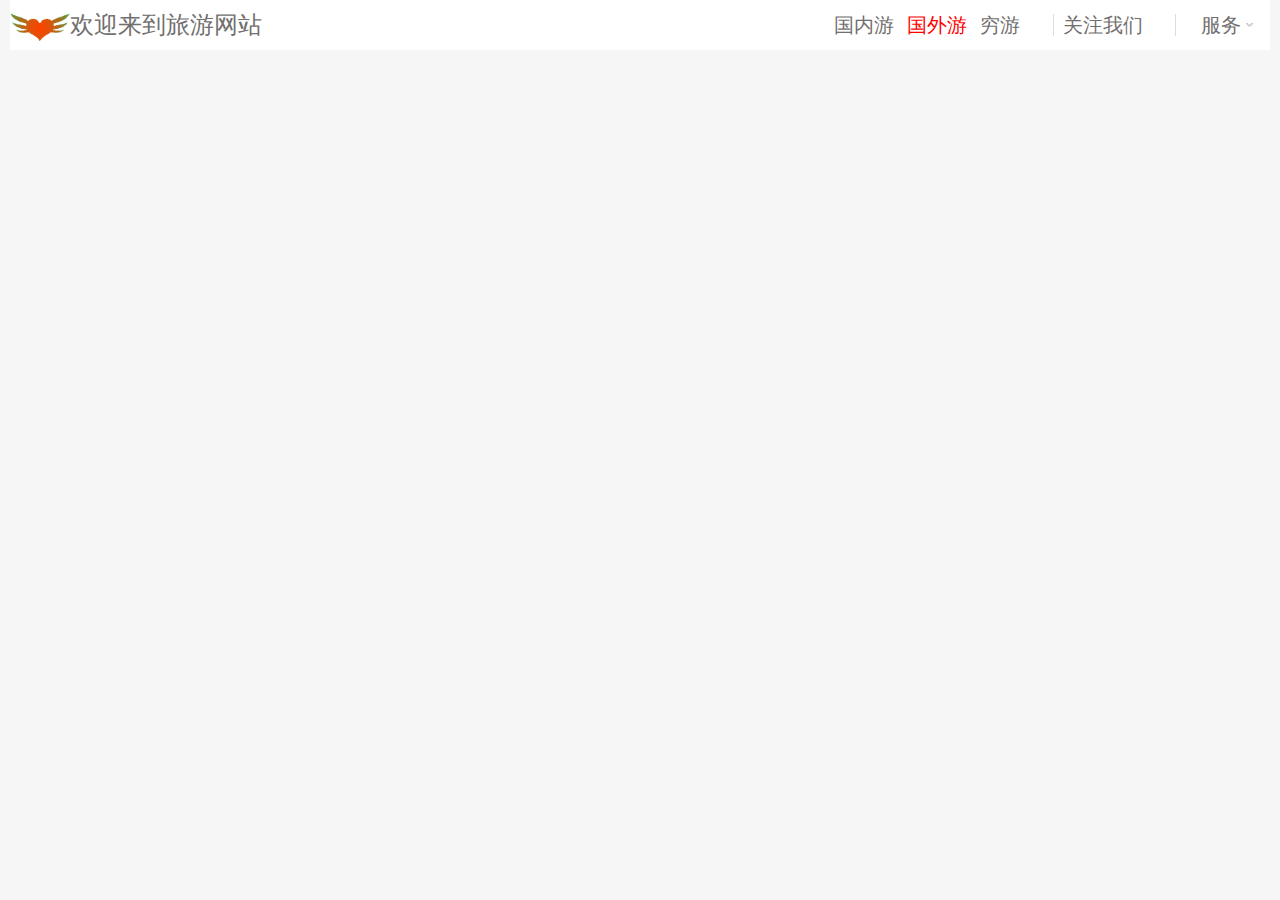
==== foreign.html @ 9941bd77 "layer" ====
<!DOCTYPE html>
<html lang="en">
<head>
    <meta charset="UTF-8">
    <title>国外游</title>
    <link rel="stylesheet" href="css/foreign.css">
</head>
<body>
<!--头部-->
<div id="top">
    <!--网页顶部-->
    <div id="user-prefs">
        <!--logo-->
        <a href="index.html"><img src="img/logo.png"></a>
        <!--欢迎语-->
        <a href="index.html"><p class="lf">欢迎来到旅游网站</p></a>
        <ul class="rt">
            <li>
                <a href="china.html">国内游</a>
            </li>
            <li class="active">
                <a href="foreign.html">国外游</a>
            </li>
            <li>
                <a href="saveMoney.html">穷游</a>
            </li>
            <li class="about">
                <b></b>
                <a href="#">关注我们</a>
                <div id="about">
                    <div class="lfzwebChat"></div>
                    <div class="lklwebChat"></div>
                </div>
            </li>
            <li class="service">
                <b></b>
                <a href="#">服务</a>
                <ul id="service-items">
                    <li>
                        <a href="register.html">[注册]</a>
                    </li>
                    <li>
                        <a href="login.html">[登录]</a>
                    </li>
                    <li>
                        <a href="#">帮助中心</a>
                    </li>
                    <li>
                        <a href="#">售后服务</a>
                    </li>
                    <li>
                        <a href="#">在线服务</a>
                    </li>
                    <li>
                        <a href="#">投诉中心</a>
                    </li>
                    <li>
                        <a href="#">客服邮箱</a>
                    </li>
                </ul>
            </li>
        </ul>
    </div>
</div>

<script src="js/jquery-1.11.3.js"></script>
</body>
</html>
---- css/foreign.css ----
*{
    box-sizing:border-box;
}
body{
    line-height: 1.5em;
    font-family: KaiTi;
    color: #666;
    background: rgba(240,240,240, .6);
}
body,h1,h2,h3,h4,h5,h6,p,ul,ol,dl,dd{
    margin:0;
    padding:0;
    list-style:none;
}
a{
    text-decoration: none;
    color: #726f6f;
}
a:hover{
    color: #00f;
    text-decoration:none;
    cursor: pointer;
}
.lf{float:left;}
.rt{float:right;}
.clear{clear:both;}
#top,#main,#footer-box,#footer-container,#footer{
    width: 1260px;
    margin:0 auto;
}

/**导航栏的设置*/
#top{
    height: 50px;
}
#user-prefs{
    float: left;
    background: rgba(255,255,255,1);
    line-height: 50px;
    /*border-bottom: 1px solid #DDDDDD;*/
    width: inherit;
    text-align: center;
    font-size: 24px;
    font-weight: normal;
    /*position: absolute;*/
    top:0;
}
/*logo*/
#user-prefs img{
    float: left;
    width: 60px;
    height: 28px;
    margin-top: 13px;
}
#user-prefs>ul>li{
    float: left;
    height: 30px;
    margin-right: 13px;
}
#user-prefs a:hover p.lf{
    color: #669D53;
}
#user-prefs ul{
    font-size: 20px;
}
#user-prefs ul.rt li.active a{
    color: #f00;
}
#user-prefs ul li>i{
    width: 30px;
    border-style: solid;
    border-width: 5px;
    border-color: #ccc transparent transparent transparent;
    line-height: 30px;
    position: relative;
    top: -15px;
    right: -45px;
}
#user-prefs>ul>li>b{
    border-left: 1px solid #ddd;
    margin:  0 9px;
}
#user-prefs ul li.about{
    width: 120px;
}
#user-prefs li.service{
    position: relative;
}
#user-prefs #welcome a{
    font-size: 20px;
    color: #000000;
}
#user-prefs #welcome a:hover{
    color: #e4393c;
    text-decoration: none;
}
#user-prefs li.service>a{
    padding: 0 15px;
    display: inline-block;
    height: 27px;
    line-height: 27px;
    border: 1px solid transparent;
    border-bottom: none;
    background:url(../img/service_down.jpg) #fff no-repeat 96% center;
}
#service-items{
    background-color: #ffffff;
    border: 1px solid #dddddd;
    border-top: none;
    width: 103px;
    text-align: center;
    position: absolute;
    top: 35px;
    left: 10px;
    display: none;
    z-index: 20;
    font-size: 20px;
    line-height: 30px;
}
li.service:hover #service-items{
    display: block;
}

#user-prefs li.service:hover>a{
    background:url(../img/service_up.jpg) #fff no-repeat 96% center;
}
#about{
    display:none;
    position:relative;
    left: 14px;
    top:0px;
    z-index:100;
    width: 130px;
    height:195px;
    padding: 0px 0 0px 10px;
    border:1px solid #DDD;
    box-shadow:0 0 10px #DDD;
}
#about div.lfzwebChat,#about div.lklwebChat {
    height:95px;
    padding-left:100px;
}
#about div.lfzwebChat {
    background:url(../img/lfz.png) 15px center no-repeat;
}
#about div.lklwebChat {
    background:url(../img/lkl.jpg) 15px center no-repeat;
}
li.about:hover #about{
    display: block;
}

#user-prefs>p{
    color: #669D53;
}
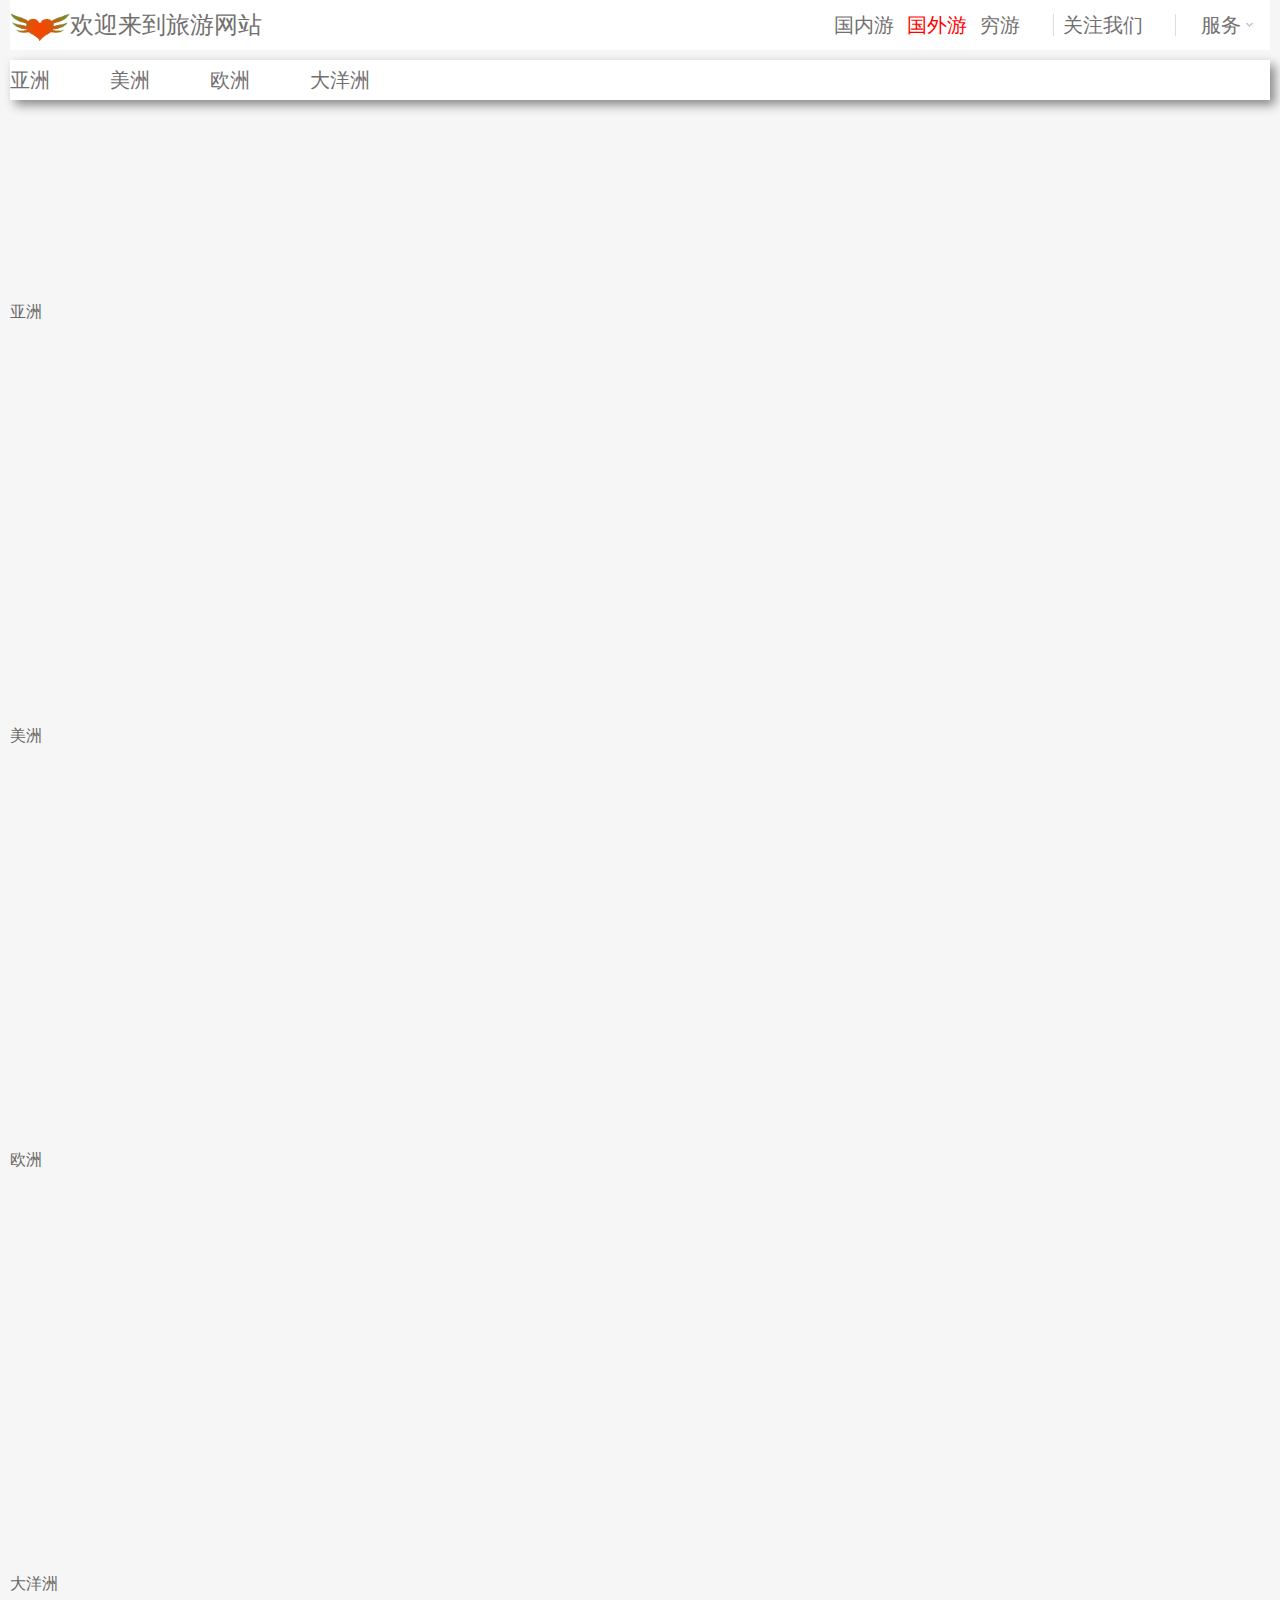
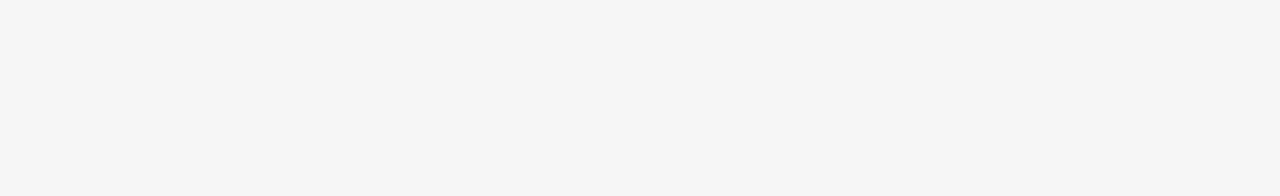
==== commit 821219a5: "foreign" ====
--- a/foreign.html
+++ b/foreign.html
@@ -62,6 +62,29 @@
         </ul>
     </div>
 </div>
+<div id="foreign-nav">
+    <ul class="foreignTab">
+        <li>
+            <a href="#asia">亚洲</a>
+        </li>
+        <li>
+            <a href="#america">美洲</a>
+        </li>
+        <li>
+            <a href="#europe">欧洲</a>
+        </li>
+        <li>
+            <a href="#south_pacific">大洋洲</a>
+        </li>
+    </ul>
+</div>
+
+<div id="asia" style="padding: 200px 0">亚洲</div>
+<div id="america" style="padding: 200px 0">美洲</div>
+<div id="europe" style="padding: 200px 0">欧洲</div>
+<div id="south_pacific" style="padding: 200px 0">大洋洲</div>
+
+
 
 <script src="js/jquery-1.11.3.js"></script>
 </body>
--- a/css/foreign.css
+++ b/css/foreign.css
@@ -24,7 +24,7 @@
 .lf{float:left;}
 .rt{float:right;}
 .clear{clear:both;}
-#top,#main,#footer-box,#footer-container,#footer{
+#top,#foreign-nav,#asia,#america,#europe,#south_pacific{
     width: 1260px;
     margin:0 auto;
 }
@@ -149,7 +149,32 @@
 li.about:hover #about{
     display: block;
 }
-
 #user-prefs>p{
     color: #669D53;
-}+}
+
+
+/*锚点*/
+#foreign-nav{
+    margin-top: 10px;
+    /*width: 100%;*/
+    height: 40px;
+    background: #fff;
+    box-shadow: 10px;
+    box-shadow: 5px 5px 10px #888;
+}
+#foreign-nav ul.foreignTab{
+    /*width: 1260px;*/
+    /*margin:  auto;*/
+    box-shadow: 5px 5px 10px #888;
+}
+#foreign-nav ul.foreignTab li{
+    float: left;
+    width: 100px;
+    height: 30px;
+    line-height: 40px;
+    font-size: 20px;
+}
+
+
+
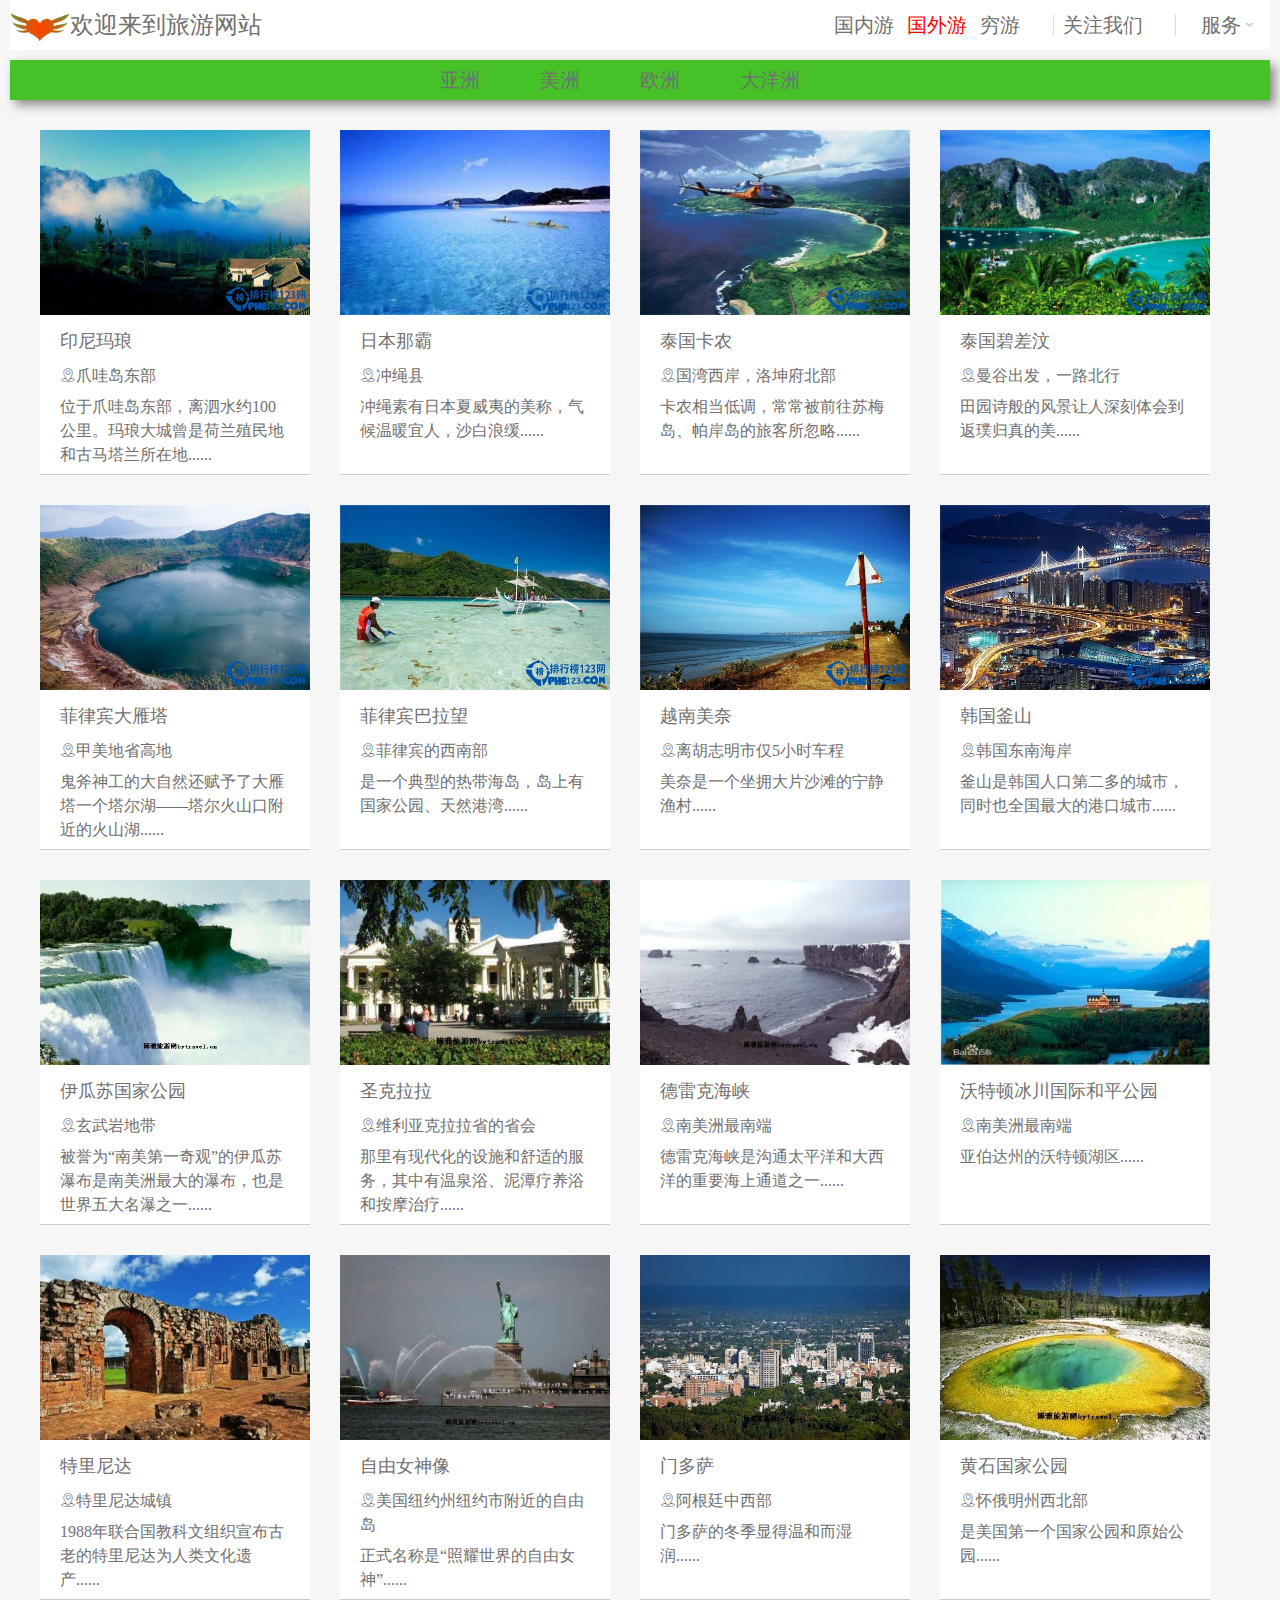
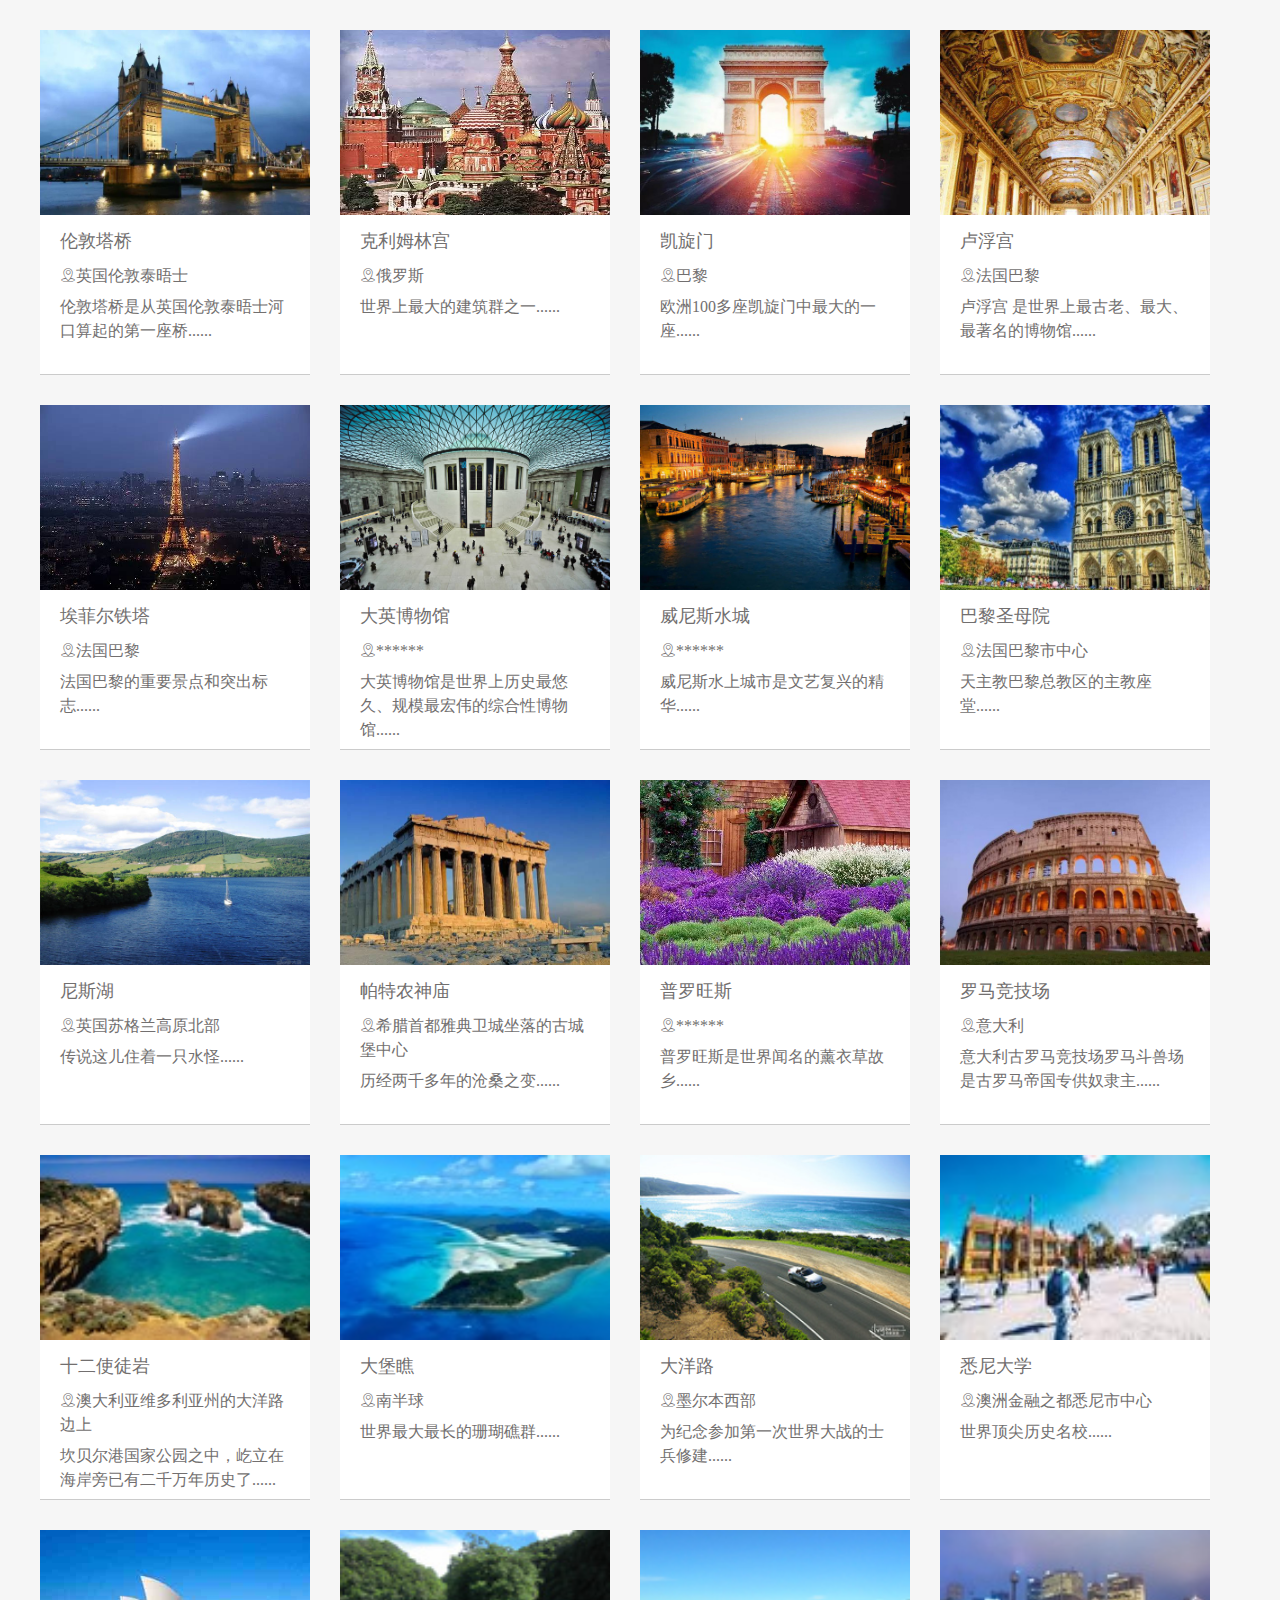
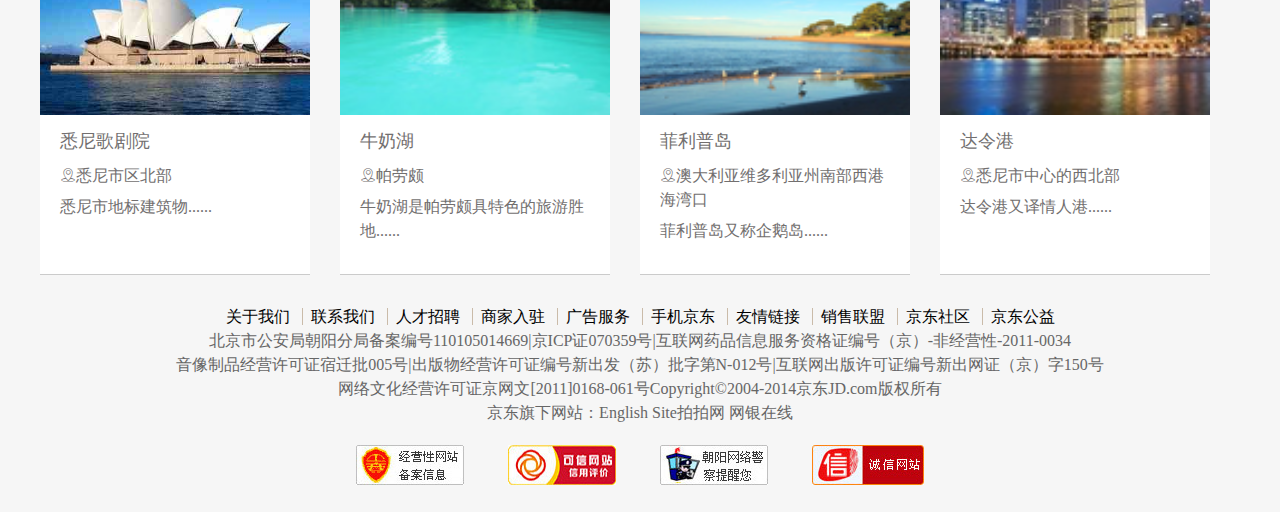
==== commit cf209c8e: "foreign" ====
--- a/foreign.html
+++ b/foreign.html
@@ -4,6 +4,7 @@
     <meta charset="UTF-8">
     <title>国外游</title>
     <link rel="stylesheet" href="css/foreign.css">
+    <link rel="stylesheet" href="font/iconfont.css">
 </head>
 <body>
 <!--头部-->
@@ -62,6 +63,7 @@
         </ul>
     </div>
 </div>
+<!--锚点-->
 <div id="foreign-nav">
     <ul class="foreignTab">
         <li>
@@ -78,14 +80,835 @@
         </li>
     </ul>
 </div>
-
-<div id="asia" style="padding: 200px 0">亚洲</div>
-<div id="america" style="padding: 200px 0">美洲</div>
-<div id="europe" style="padding: 200px 0">欧洲</div>
-<div id="south_pacific" style="padding: 200px 0">大洋洲</div>
-
-
+<!--内容-->
+<div id="asia">
+    <ul class="asia-ul">
+        <li>
+            <a onclick="changeModal('asia01')">
+                <div class="img">
+                    <img src="img/foreign/asia/印尼玛琅.jpg">
+                </div>
+                <div class="title">印尼玛琅</div>
+                <div class="site"><i class="iconfont icon-dangdi"></i>爪哇岛东部</div>
+                <div class="description">位于爪哇岛东部，离泗水约100公里。玛琅大城曾是荷兰殖民地和古马塔兰所在地......</div>
+            </a>
+        </li>
+        <li>
+            <a onclick="changeModal('asia02')">
+                <div class="img">
+                    <img src="img/foreign/asia/日本那霸.jpg">
+                </div>
+                <div class="title">日本那霸</div>
+                <div class="site"><i class="iconfont icon-dangdi"></i>冲绳县</div>
+                <div class="description">冲绳素有日本夏威夷的美称，气候温暖宜人，沙白浪缓......</div>
+            </a>
+        </li>
+        <li>
+            <a onclick="changeModal('asia03')">
+                <div class="img">
+                    <img src="img/foreign/asia/泰国卡农.jpg">
+                </div>
+                <div class="title">泰国卡农</div>
+                <div class="site"><i class="iconfont icon-dangdi"></i>国湾西岸，洛坤府北部</div>
+                <div class="description">卡农相当低调，常常被前往苏梅岛、帕岸岛的旅客所忽略......</div>
+            </a>
+        </li>
+        <li>
+            <a onclick="changeModal('asia04')">
+                <div class="img">
+                    <img src="img/foreign/asia/泰国碧差汶.jpg">
+                </div>
+                <div class="title">泰国碧差汶</div>
+                <div class="site"><i class="iconfont icon-dangdi"></i>曼谷出发，一路北行</div>
+                <div class="description">田园诗般的风景让人深刻体会到返璞归真的美......</div>
+            </a>
+        </li>
+        <li>
+            <a onclick="changeModal('asia05')">
+                <div class="img">
+                    <img src="img/foreign/asia/菲律宾大雁塔.jpg">
+                </div>
+                <div class="title">菲律宾大雁塔</div>
+                <div class="site"><i class="iconfont icon-dangdi"></i>甲美地省高地</div>
+                <div class="description">鬼斧神工的大自然还赋予了大雁塔一个塔尔湖——塔尔火山口附近的火山湖......</div>
+            </a>
+        </li>
+        <li>
+            <a onclick="changeModal('asia06')">
+                <div class="img">
+                    <img src="img/foreign/asia/菲律宾巴拉望.jpg">
+                </div>
+                <div class="title">菲律宾巴拉望</div>
+                <div class="site"><i class="iconfont icon-dangdi"></i>菲律宾的西南部</div>
+                <div class="description">是一个典型的热带海岛，岛上有国家公园、天然港湾......</div>
+            </a>
+        </li>
+        <li>
+            <a onclick="changeModal('asia07')">
+                <div class="img">
+                    <img src="img/foreign/asia/越南美奈.jpg">
+                </div>
+                <div class="title">越南美奈</div>
+                <div class="site"><i class="iconfont icon-dangdi"></i>离胡志明市仅5小时车程</div>
+                <div class="description">美奈是一个坐拥大片沙滩的宁静渔村......</div>
+            </a>
+        </li>
+        <li>
+            <a onclick="changeModal('asia08')">
+                <div class="img">
+                    <img src="img/foreign/asia/韩国釜山.jpg">
+                </div>
+                <div class="title">韩国釜山</div>
+                <div class="site"><i class="iconfont icon-dangdi"></i>韩国东南海岸</div>
+                <div class="description">釜山是韩国人口第二多的城市，同时也全国最大的港口城市......</div>
+            </a>
+        </li>
+    </ul>
+</div>
+<div id="america">
+   <ul class="america-ul">
+       <li>
+           <a onclick="changeModal('america01')">
+               <div class="img">
+                   <img src="img/foreign/america/伊瓜苏国家公园.jpg">
+               </div>
+               <div class="title">伊瓜苏国家公园</div>
+               <div class="site"><i class="iconfont icon-dangdi"></i>玄武岩地带</div>
+               <div class="description">被誉为“南美第一奇观”的伊瓜苏瀑布是南美洲最大的瀑布，也是世界五大名瀑之一......</div>
+           </a>
+       </li>
+       <li>
+           <a onclick="changeModal('america02')">
+               <div class="img">
+                   <img src="img/foreign/america/圣克拉拉.jpg">
+               </div>
+               <div class="title">圣克拉拉</div>
+               <div class="site"><i class="iconfont icon-dangdi"></i>维利亚克拉拉省的省会</div>
+               <div class="description">那里有现代化的设施和舒适的服务，其中有温泉浴、泥潭疗养浴和按摩治疗......</div>
+           </a>
+       </li>
+       <li>
+           <a onclick="changeModal('america03')">
+               <div class="img">
+                   <img src="img/foreign/america/德雷克海峡.jpg">
+               </div>
+               <div class="title">德雷克海峡</div>
+               <div class="site"><i class="iconfont icon-dangdi"></i>南美洲最南端</div>
+               <div class="description">德雷克海峡是沟通太平洋和大西洋的重要海上通道之一......</div>
+           </a>
+       </li>
+       <li>
+           <a onclick="changeModal('america04')">
+               <div class="img">
+                   <img src="img/foreign/america/沃特顿冰川国际和平公园.jpg">
+               </div>
+               <div class="title">沃特顿冰川国际和平公园</div>
+               <div class="site"><i class="iconfont icon-dangdi"></i>南美洲最南端</div>
+               <div class="description">亚伯达州的沃特顿湖区......</div>
+           </a>
+       </li>
+       <li>
+           <a onclick="changeModal('america05')">
+               <div class="img">
+                   <img src="img/foreign/america/特里尼达.jpg">
+               </div>
+               <div class="title">特里尼达</div>
+               <div class="site"><i class="iconfont icon-dangdi"></i>特里尼达城镇</div>
+               <div class="description">1988年联合国教科文组织宣布古老的特里尼达为人类文化遗产......</div>
+           </a>
+       </li>
+       <li>
+           <a onclick="changeModal('america06')">
+               <div class="img">
+                   <img src="img/foreign/america/自由女神像.jpg">
+               </div>
+               <div class="title">自由女神像</div>
+               <div class="site"><i class="iconfont icon-dangdi"></i>美国纽约州纽约市附近的自由岛</div>
+               <div class="description">正式名称是“照耀世界的自由女神”......</div>
+           </a>
+       </li>
+       <li>
+           <a onclick="changeModal('america07')">
+               <div class="img">
+                   <img src="img/foreign/america/门多萨.jpg">
+               </div>
+               <div class="title">门多萨</div>
+               <div class="site"><i class="iconfont icon-dangdi"></i>阿根廷中西部</div>
+               <div class="description">门多萨的冬季显得温和而湿润......</div>
+           </a>
+       </li>
+       <li>
+           <a onclick="changeModal('america08')">
+               <div class="img">
+                   <img src="img/foreign/america/黄石国家公园.jpg">
+               </div>
+               <div class="title">黄石国家公园</div>
+               <div class="site"><i class="iconfont icon-dangdi"></i>怀俄明州西北部</div>
+               <div class="description">是美国第一个国家公园和原始公园......</div>
+           </a>
+       </li>
+   </ul>
+</div>
+<div id="europe">
+    <ul class="europe-ul">
+        <li>
+            <a onclick="changeModal('europe01')">
+                <div class="img">
+                    <img src="img/foreign/europe/伦敦塔桥.jpg">
+                </div>
+                <div class="title">伦敦塔桥</div>
+                <div class="site"><i class="iconfont icon-dangdi"></i>英国伦敦泰晤士</div>
+                <div class="description">伦敦塔桥是从英国伦敦泰晤士河口算起的第一座桥......</div>
+            </a>
+        </li>
+        <li>
+            <a onclick="changeModal('europe02')">
+                <div class="img">
+                    <img src="img/foreign/europe/克利姆林宫.jpg">
+                </div>
+                <div class="title">克利姆林宫</div>
+                <div class="site"><i class="iconfont icon-dangdi"></i>俄罗斯</div>
+                <div class="description">世界上最大的建筑群之一......</div>
+            </a>
+        </li>
+        <li>
+            <a onclick="changeModal('europe03')">
+                <div class="img">
+                    <img src="img/foreign/europe/凯旋门.jpg">
+                </div>
+                <div class="title">凯旋门</div>
+                <div class="site"><i class="iconfont icon-dangdi"></i>巴黎</div>
+                <div class="description">欧洲100多座凯旋门中最大的一座......</div>
+            </a>
+        </li>
+        <li>
+            <a onclick="changeModal('europe04')">
+                <div class="img">
+                    <img src="img/foreign/europe/卢浮宫.jpg">
+                </div>
+                <div class="title">卢浮宫</div>
+                <div class="site"><i class="iconfont icon-dangdi"></i>法国巴黎</div>
+                <div class="description">卢浮宫 是世界上最古老、最大、最著名的博物馆......</div>
+            </a>
+        </li>
+        <li>
+            <a onclick="changeModal('europe05')">
+                <div class="img">
+                    <img src="img/foreign/europe/埃菲尔铁塔.jpg">
+                </div>
+                <div class="title">埃菲尔铁塔</div>
+                <div class="site"><i class="iconfont icon-dangdi"></i>法国巴黎</div>
+                <div class="description">法国巴黎的重要景点和突出标志......</div>
+            </a>
+        </li>
+        <li>
+            <a onclick="changeModal('europe06')">
+                <div class="img">
+                    <img src="img/foreign/europe/大英博物馆.jpg">
+                </div>
+                <div class="title">大英博物馆</div>
+                <div class="site"><i class="iconfont icon-dangdi"></i>******</div>
+                <div class="description">大英博物馆是世界上历史最悠久、规模最宏伟的综合性博物馆......</div>
+            </a>
+        </li>
+        <li>
+            <a onclick="changeModal('europe07')">
+                <div class="img">
+                    <img src="img/foreign/europe/威尼斯水城.jpg">
+                </div>
+                <div class="title">威尼斯水城</div>
+                <div class="site"><i class="iconfont icon-dangdi"></i>******</div>
+                <div class="description">威尼斯水上城市是文艺复兴的精华......</div>
+            </a>
+        </li>
+        <li>
+            <a onclick="changeModal('europe08')">
+                <div class="img">
+                    <img src="img/foreign/europe/巴黎圣母院.jpg">
+                </div>
+                <div class="title">巴黎圣母院</div>
+                <div class="site"><i class="iconfont icon-dangdi"></i>法国巴黎市中心</div>
+                <div class="description">天主教巴黎总教区的主教座堂......</div>
+            </a>
+        </li>
+        <li>
+            <a onclick="changeModal('europe09')">
+                <div class="img">
+                    <img src="img/foreign/europe/尼斯湖.jpg">
+                </div>
+                <div class="title">尼斯湖</div>
+                <div class="site"><i class="iconfont icon-dangdi"></i>英国苏格兰高原北部</div>
+                <div class="description">传说这儿住着一只水怪......</div>
+            </a>
+        </li>
+        <li>
+            <a onclick="changeModal('europe10')">
+                <div class="img">
+                    <img src="img/foreign/europe/帕特农神庙.jpg">
+                </div>
+                <div class="title">帕特农神庙</div>
+                <div class="site"><i class="iconfont icon-dangdi"></i>希腊首都雅典卫城坐落的古城堡中心</div>
+                <div class="description">历经两千多年的沧桑之变......</div>
+            </a>
+        </li>
+        <li>
+            <a onclick="changeModal('europe11')">
+                <div class="img">
+                    <img src="img/foreign/europe/普罗旺斯.jpg">
+                </div>
+                <div class="title">普罗旺斯</div>
+                <div class="site"><i class="iconfont icon-dangdi"></i>******</div>
+                <div class="description">普罗旺斯是世界闻名的薰衣草故乡......</div>
+            </a>
+        </li>
+        <li>
+            <a onclick="changeModal('europe12')">
+                <div class="img">
+                    <img src="img/foreign/europe/罗马竞技场.jpg">
+                </div>
+                <div class="title">罗马竞技场</div>
+                <div class="site"><i class="iconfont icon-dangdi"></i>意大利</div>
+                <div class="description">意大利古罗马竞技场罗马斗兽场是古罗马帝国专供奴隶主......</div>
+            </a>
+        </li>
+    </ul>
+</div>
+<div id="south_pacific">
+    <ul class="south_pacific-ul">
+        <li>
+            <a onclick="changeModal('south_pacific01')">
+                <div class="img">
+                    <img src="img/foreign/south_pacific/十二使徒岩.jpg">
+                </div>
+                <div class="title">十二使徒岩</div>
+                <div class="site"><i class="iconfont icon-dangdi"></i>澳大利亚维多利亚州的大洋路边上</div>
+                <div class="description">坎贝尔港国家公园之中，屹立在海岸旁已有二千万年历史了......</div>
+            </a>
+        </li>
+        <li>
+            <a onclick="changeModal('south_pacific02')">
+                <div class="img">
+                    <img src="img/foreign/south_pacific/大堡瞧.jpg">
+                </div>
+                <div class="title">大堡瞧</div>
+                <div class="site"><i class="iconfont icon-dangdi"></i>南半球</div>
+                <div class="description">世界最大最长的珊瑚礁群......</div>
+            </a>
+        </li>
+        <li>
+            <a onclick="changeModal('south_pacific03')">
+                <div class="img">
+                    <img src="img/foreign/south_pacific/大洋路.jpg">
+                </div>
+                <div class="title">大洋路</div>
+                <div class="site"><i class="iconfont icon-dangdi"></i>墨尔本西部</div>
+                <div class="description">为纪念参加第一次世界大战的士兵修建......</div>
+            </a>
+        </li>
+        <li>
+            <a onclick="changeModal('south_pacific04')">
+                <div class="img">
+                    <img src="img/foreign/south_pacific/悉尼大学.jpg">
+                </div>
+                <div class="title">悉尼大学</div>
+                <div class="site"><i class="iconfont icon-dangdi"></i>澳洲金融之都悉尼市中心</div>
+                <div class="description">世界顶尖历史名校......</div>
+            </a>
+        </li>
+        <li>
+            <a onclick="changeModal('south_pacific05')">
+                <div class="img">
+                    <img src="img/foreign/south_pacific/悉尼歌剧院.jpg">
+                </div>
+                <div class="title">悉尼歌剧院</div>
+                <div class="site"><i class="iconfont icon-dangdi"></i>悉尼市区北部</div>
+                <div class="description">悉尼市地标建筑物......</div>
+            </a>
+        </li>
+        <li>
+            <a onclick="changeModal('south_pacific06')">
+                <div class="img">
+                    <img src="img/foreign/south_pacific/牛奶湖.jpg">
+                </div>
+                <div class="title">牛奶湖</div>
+                <div class="site"><i class="iconfont icon-dangdi"></i>帕劳颇</div>
+                <div class="description">牛奶湖是帕劳颇具特色的旅游胜地......</div>
+            </a>
+        </li>
+        <li>
+            <a onclick="changeModal('south_pacific07')">
+                <div class="img">
+                    <img src="img/foreign/south_pacific/菲利普岛.png">
+                </div>
+                <div class="title">菲利普岛</div>
+                <div class="site"><i class="iconfont icon-dangdi"></i>澳大利亚维多利亚州南部西港海湾口</div>
+                <div class="description">菲利普岛又称企鹅岛......</div>
+            </a>
+        </li>
+        <li>
+            <a onclick="changeModal('south_pacific08')">
+                <div class="img">
+                    <img src="img/foreign/south_pacific/达令港.jpg">
+                </div>
+                <div class="title">达令港</div>
+                <div class="site"><i class="iconfont icon-dangdi"></i>悉尼市中心的西北部</div>
+                <div class="description">达令港又译情人港......</div>
+            </a>
+        </li>
+    </ul>
+</div>
+<!--返回页面顶端-->
+<div id="tooltip">
+    <button class="toTop">置顶</button>
+</div>
+<!--尾部-->
+<footer id="footer">
+    <p>
+        <a href="#">关于我们</a>
+        <i></i>
+        <a href="#">联系我们</a>
+        <i></i>
+        <a href="#">人才招聘</a>
+        <i></i>
+        <a href="#">商家入驻</a>
+        <i></i>
+        <a href="#">广告服务</a>
+        <i></i>
+        <a href="#">手机京东</a>
+        <i></i>
+        <a href="#">友情链接</a>
+        <i></i>
+        <a href="#">销售联盟</a>
+        <i></i>
+        <a href="#">京东社区</a>
+        <i></i>
+        <a href="#">京东公益</a>
+    </p>
+    <p>
+        北京市公安局朝阳分局备案编号110105014669|京ICP证070359号|互联网药品信息服务资格证编号（京）-非经营性-2011-0034<br>
+        音像制品经营许可证宿迁批005号|出版物经营许可证编号新出发（苏）批字第N-012号|互联网出版许可证编号新出网证（京）字150号<br>
+        网络文化经营许可证京网文[2011]0168-061号Copyright&copy;2004-2014京东JD.com版权所有<br>
+        京东旗下网站：English Site拍拍网 网银在线
+    </p>
+    <img src="img/footer01.jpg">
+    <img src="img/footer02.jpg">
+    <img src="img/footer03.jpg">
+    <img src="img/footer04.jpg">
+</footer>
 
 <script src="js/jquery-1.11.3.js"></script>
+<script src="layer/layer.js"></script>
+<script src="js/jquery.scrolly.min.js"></script>
+<script>
+    $(function () {
+        var $root = $('html, body');  //选择器缓存起来。这样每次点击时就不需要再重新查找了
+        $('a').click(function() {
+            var href = $.attr(this, 'href');
+            $root.animate({
+                scrollTop: $(href).offset().top
+            }, 500, function () {
+                window.location.hash = href;
+            });
+            return false;
+        });
+
+        // 滑动滚动条判断滚动距离
+        $(window).scroll(function(){
+            if($(window).scrollTop() >= 200){
+                $("#tooltip").fadeIn(1000); // 开始淡入
+            } else{
+                $("#tooltip").stop(true,true).fadeOut(1000);
+            }
+        });
+        //点击按钮返回页面顶部
+        $('.toTop').click(function () {
+            $('body,html').animate({'scrollTop':0},500);
+        });
+
+    });
+
+</script>
+<script>
+    function changeModal(value) {
+        if(value == 'asia01'){
+            layer.open({
+                type: 1,
+                title: '详情',
+                closeBtn: 0,
+                shadeClose: true,
+                content: '<div class="layer-content"> <div class="img"><img src="img/foreign/asia/印尼玛琅.jpg"></div><div class="content"> ' +
+                '<p>位于爪哇岛东部，离泗水约100公里。玛琅大城曾是荷兰殖民地和古马塔兰所在地。因为天气凉爽，城市规划整齐有序，周围景色缤纷多彩，所以玛琅常与欧洲城市相媲美，而Bromo-Tengger-Semeru国家公园的火山景象则与之形成一番鲜明对比。</p>' +
+                '<p>厚重的历史给玛琅留下了一大批殖民建筑、村庄、高尔夫、古庙和爪哇时代的历史遗迹，这些也给游客们留下了丰富的景点选择。喜欢慢节奏的游客可以雇辆三轮车在非游泳区海滨区域尽情地享受海风的吹拂。因为处于赛美茹(Semeru)和布罗莫(Bromo)两山之间，所以许多游客也选择玛琅作为中转站。</p></div></div>'
+            });
+        }
+        else if(value == 'asia02'){
+            layer.open({
+                type: 1,
+                title: '详情',
+                closeBtn: 0,
+                shadeClose: true,
+                content: '<div class="layer-content"> <div class="img"><img src="img/foreign/asia/日本那霸.jpg"></div><div class="content"> ' +
+                '<p>那霸是冲绳县的首府，位于日本最南端的一条岛链 ，距离东京两个半小时的航程。冲绳县由数百座热带和亚热带的大小岛屿组成，主岛冲绳岛也是那霸市和冲绳县的主要机场所在地。</p>' +
+                '<p>冲绳素有日本夏威夷的美称，气候温暖宜人，沙白浪缓。游人既能享受到休闲放松的气氛，也能参加跳水、潜泳和其他水上运动。冲绳的前身为琉球王国，于17世纪时被日本占领，所以冲绳的文化、习俗和语言都与日本本土相去甚远。</p>' +
+                '<p>在岛上的博物馆和和平公园内可了解二战时日本领土上的唯一一场战役——冲绳之战的渊源。对外国游客来说，那霸交通方便，可方便前往冲绳各地旅游。</p></div></div>'
+            });
+        }
+        else if(value == 'asia03'){
+            layer.open({
+                type: 1,
+                title: '详情',
+                closeBtn: 0,
+                shadeClose: true,
+                content: '<div class="layer-content"> <div class="img"><img src="img/foreign/asia/泰国卡农.jpg"></div><div class="content"> ' +
+                '<p>位于泰国湾西岸，洛坤府北部。卡农是泰国的一个小渔村，因其长滩、森林、红树林和纯石灰岩山丘而闻名。虽名气不及苏梅岛，但与其一衣带水，共享同一片碧海蓝天。卡农海滩宁静安详，沙滩上布满了贝壳，四周还有随风摇曳的椰树林。作为重要的生态区，卡农已被划为国家公园规划区内。该旅游区还包括了附近的岛屿和珊瑚、岩洞、瀑布与红树林。</p>' +
+                '<p>卡农相当低调，常常被前往苏梅岛、帕岸岛的旅客所忽略，但也因此保留了其原始风貌，为渴望亲近自然的游客提供了完美的去处。游客可划小舟参观附近的小岛、参加珊瑚礁潜泳、观赏海豚和鱼类、享受海鲜大餐，抑或在长长的海滩上散步。</p></div></div>'
+            });
+        }
+        else if(value == 'asia04'){
+            layer.open({
+                type: 1,
+                title: '详情',
+                closeBtn: 0,
+                shadeClose: true,
+                content: '<div class="layer-content"> <div class="img"><img src="img/foreign/asia/泰国碧差汶.jpg"></div><div class="content"> ' +
+                '<p>从曼谷出发，一路北行，数小时车程即可到达。碧差汶府到处可见森林、山丘、瀑布、河谷与闲适的村庄。备受保护的国家公园是各种动物以及鸟类的家园，而碧差汶城则可以见到传统泰式寺庙、集市和路边摊。</p>' +
+                '<p>在广袤的楠桡国家公园既可以攀爬高峰，体会“一览众山小”的美妙感觉，也可以自由穿梭在松林，节省体力之余同样能零距离亲近大自然。</p>' +
+                '<p>碧差汶较好地保持了原始风貌，这里田园诗般的风景让人深刻体会到返璞归真的美。食客们可以尝到罗望子果和以其果实制成的地道泰式美食卡农沁(khanom chin，一种酱汁粉)。还可以前往席贴(Si Thep)历史遗迹公园了解一下这里的过去。</p></div></div>'
+            });
+        }
+        else if(value == 'asia05'){
+            layer.open({
+                type: 1,
+                title: '详情',
+                closeBtn: 0,
+                shadeClose: true,
+                content: '<div class="layer-content"> <div class="img"><img src="img/foreign/asia/菲律宾大雁塔.jpg"></div><div class="content"> ' +
+                '<p>位于甲美地省高地，从首都马尼拉乘坐飞机，往北飞行一个小时即可到达。大雁塔海拔较高，是夏天最受欢迎的避暑去处之一。</p>' +
+                '<p>除了纯净的空气和起伏的丘陵，鬼斧神工的大自然还赋予了大雁塔一个塔尔湖——塔尔火山口附近的火山湖。富有冒险精神的游客可以坐三轮车、划船或骑马去游览大雁塔的湖与岛;喜欢慢节奏的朋友同样选择众多：大雁塔的历史建筑、花场、高尔夫球场和瀑布都极能让人享受到一份内心的宁静。</p></div></div>'
+            });
+        }
+        else if(value == 'asia06'){
+            layer.open({
+                type: 1,
+                title: '详情',
+                closeBtn: 0,
+                shadeClose: true,
+                content: '<div class="layer-content"> <div class="img"><img src="img/foreign/asia/菲律宾巴拉望.jpg"></div><div class="content"> ' +
+                '<p>位于菲律宾的西南部，距离首都马尼拉约一个小时飞行航程。巴拉望是一个典型的热带海岛，岛上有国家公园、天然港湾、洁白的海滩、石灰岩悬崖、热带雨林、珊瑚礁和星罗棋布的大小岛屿。</p>' +
+                '<p>在巴拉望，您能享受到海岛假日的精髓，再加上交通便利、价格实惠，并可参加世界一流的潜水活动，可谓物超所值。爱妮岛海洋生态保护区的礁石呈现了当地生物的多样性，而科伦附近的沉船则勾起了潜水爱好者的探险欲望。巴拉望的森林同样令人流连忘返，一泻千里的瀑布、姹紫嫣红的花海、难得一见的野生动物、壮美的风景，无不令人惊叹。</p></div></div>'
+            });
+        }
+        else if(value == 'asia07'){
+            layer.open({
+                type: 1,
+                title: '详情',
+                closeBtn: 0,
+                shadeClose: true,
+                content: '<div class="layer-content"> <div class="img"><img src="img/foreign/asia/越南美奈.jpg"></div><div class="content"> ' +
+                '<p>离胡志明市仅5小时车程，南靠海滨城市潘切。美奈是一个坐拥大片沙滩的宁静渔村。其边境上有着独特的地质风貌，可见识难得一见的红沙丘、白沙丘以及奇特的岩石构造。美奈的渔船富有特色，远看似一只只圆圆的篮子。</p>' +
+                '<p>越南的海滨城市都很相似，但美奈却因其交通便利、消费不高和淳朴的渔村风貌而吸引了许多游客。由于雨水天气较少却常年有风，美奈是风帆冲浪和风筝冲浪爱好者的天堂;在岸上，游客可以到人称“仙溪”的当地自然景点体验一下滑沙运动，或者骑机动踏板车在海边自由观光。</p></div></div>'
+            });
+        }
+        else if(value == 'asia08'){
+            layer.open({
+                type: 1,
+                title: '详情',
+                closeBtn: 0,
+                shadeClose: true,
+                content: '<div class="layer-content"> <div class="img"><img src="img/foreign/asia/韩国釜山.jpg"></div><div class="content"> ' +
+                '<p>釜山位于韩国东南海岸，离首都首尔仅25分钟航程。釜山是韩国人口第二多的城市，同时也全国最大的港口城市。釜山集合了现代化滨海大城的所有优势——购物方便、夜生活繁华、当代文化繁荣以及必不可少的海滩美景。</p>' +
+                '<p>韩国釜山以两样东西闻名遐迩：海鲜和海景。海云台海滩、松亭海滩和广安里海滩是釜山最受欢迎的三大海滩，海岸线绵延数公里，每到夏天总是人满为患。岛上的金井山是徒步旅行的好去处，丛林葱茏蓊郁，放眼望去是一片辽阔。历史上新罗古国的都城庆州距离釜山一个小时的车程。此外，釜山也是一年一度的釜山国际电影节(BIFF)的举办城市，并且已申请举办2020年夏季奥运。</p></div></div>'
+            });
+        }
+        else if(value == 'america01'){
+            layer.open({
+                type: 1,
+                title: '详情',
+                closeBtn: 0,
+                shadeClose: true,
+                content: '<div class="layer-content"> <div class="img"><img src="img/foreign/america/伊瓜苏国家公园.jpg"></div><div class="content"> ' +
+                '<p>伊瓜苏国家公园(Iguazu National Park)处于玄武岩地带，高80米，直径2700米，跨越阿根廷和巴西国界，世界上最壮观的瀑布之一就位于这个地区的中心。许多小瀑布成片排开，层叠而下，激起巨大的水花。周围生长着200多种维管植物的亚热带雨林，是南美洲有代表性的野生动物貘，食蚁动物，吼猴，虎猫，美洲虎和大鳄鱼的快乐家园。被誉为“南美第一奇观”的伊瓜苏瀑布是南美洲最大的瀑布，也是世界五大名瀑之一。“伊瓜苏”在当地印第安人的瓜拉尼语中意为“大水”。</p>' +
+                '<p>伊瓜苏瀑布位于阿根廷北部和巴西交界处、伊瓜苏河下游，距伊瓜苏河与巴拉那河汇流点约23公里。伊瓜苏河发源于巴西南部，沿途汇集了大溪小流，穿过维多利亚山口，以雷霆万钧之势朝巴西和阿根廷交界的平原奔腾。在伊瓜苏突然受到阿古斯丁岛的阴滞，河道为之铺宽达３公里，形成一个水深仅１米左右面的湖面，湖水流到绝壁时，飞泻成一大瀑布群。伊瓜苏瀑布呈弧形</p></div></div>'
+            });
+        }
+        else if(value == 'america02'){
+            layer.open({
+                type: 1,
+                title: '详情',
+                closeBtn: 0,
+                shadeClose: true,
+                content: '<div class="layer-content"> <div class="img"><img src="img/foreign/america/圣克拉拉.jpg"></div><div class="content"> ' +
+                '<p>圣克拉拉市是维利亚克拉拉省的省会，距离首都哈瓦那300公里，位于古巴岛中部地区。它具有百年文化历史和高科技工业与文化潜力，更是古巴健康旅游的好去处。埃尔盖亚海滨浴场含有丰富的矿物质，具有医疗作用，可供健康旅游者沐浴。那里有现代化的设施和舒适的服务，其中有温泉浴、泥潭疗养浴和按摩治疗，还有减缓神经紧张的治疗和体操治疗.....。</p>' +
+                '<p>圣克拉啦城镇是沿海城镇居民为了逃避加勒比海盗的袭击于1689年在此建造的。卡伊巴里恩小渔镇的乡间小路通向一座座无人小岛，哈纳巴尼亚山的瀑布远远望去，仿佛有点象人工巧匠凿成的，在市中心广场有两座教堂和一尊圣灵受胎圣母像，堪称世界独一无二，颇受游客关注。 圣克拉拉城是西班牙创立的第8个城镇，每年在街头举行传统的著名的帕朗达节，市民倾城而出，男女老少分成两个大集团，进行歌舞对抗赛。这个节日始于 1870年，西班牙商人首创，以示古巴民族文化受到世界上不同文化的影响</p></div></div>'
+            });
+        }
+        else if(value == 'america03'){
+            layer.open({
+                type: 1,
+                title: '详情',
+                closeBtn: 0,
+                shadeClose: true,
+                content: '<div class="layer-content"> <div class="img"><img src="img/foreign/america/德雷克海峡.jpg"></div><div class="content"> ' +
+                '<p>德雷克海峡(Drake Passage)位于南美洲最南端和南极洲南设得兰群岛之间，紧邻智利和阿根廷两国，是南冰洋的一部分，在巴拿马运河开凿之前，德雷克海峡是沟通太平洋和大西洋的重要海上通道之一。海峡是以发现者16世纪英国私掠船船长弗朗西斯·德雷克的名字命名，德雷斯本人最后并没有航经该海峡，而选择行经较平静的麦哲伦海峡。</p>' +
+                '<p>德雷克海峡是世界上最宽的海峡，其宽度竟达970公里，最窄处宽645公里，是南极洲与其他大陆最短的距离。同时，德雷克海峡又是世界上最深的海峡，其最大深度为5248米，如果把两座华山和一座衡山叠放到海峡中去，连山头都不会露出海面。德雷克海峡以其狂涛巨浪闻名于世——由于太平洋、大西洋在这里交汇，加之处于南半球高纬度，因此，风暴成为德雷克海峡的主宰。海峡内似乎聚集了太平洋和大西洋的所有飓风狂浪，一年365天，风力都在八级以上。即便是万吨巨轮，在波涛汹涌的海面，也被震颤得像一片树叶。</p></div></div>'
+            });
+        }
+        else if(value == 'america04'){
+            layer.open({
+                type: 1,
+                title: '详情',
+                closeBtn: 0,
+                shadeClose: true,
+                content: '<div class="layer-content"> <div class="img"><img src="img/foreign/america/沃特顿冰川国际和平公园.jpg"></div><div class="content"> ' +
+                '<p>沃特顿国家公园面积526平方公里，冰河国家公园4，051平方公里，刘易斯山脉穿越其中，包括很多典型的冰川湖，高山风景琦丽，动植物资源丰富。公园内的山峰多在10000英尺以上，包括近50处冰川、许多湖泊和溪流。根据亚伯达州(加拿大西部的一个州)和蒙大拿州在1931年的提议，亚伯达州的沃特顿湖区国家公园与蒙大拿州的冰河国家公园进行合并组成了W沃特顿-冰河国际和平公园。这样做的目的不仅仅在于促进两国的友好关系，两国之间分享将会出现的收益，更是为了强调原始自然环境的国际化以及为保护这些原始自然环境进行的必要合作。</p>' +
+                '<p>动植物物种多种多样，自然繁殖了很多大的哺乳食肉动物，如狼、熊和狮子。活特顿国家公园是美国本土48个州内唯一狼、熊和狮子能自然繁衍之处。公园里野生花卉、动植物众多，有大角的山羊和秃鹫。公园已被擗为生物保护区。因它是一处地理过程的典型例证，包含了无比的自然现象，并富含大量信息与自然美景。</p></div></div>'
+            });
+        }
+        else if(value == 'america05'){
+            layer.open({
+                type: 1,
+                title: '详情',
+                closeBtn: 0,
+                shadeClose: true,
+                content: '<div class="layer-content"> <div class="img"><img src="img/foreign/america/特里尼达.jpg"></div><div class="content"> ' +
+                '<p>特里尼达是哥伦布部将迪戈.贝拉斯克斯于1514年在古巴创建的第三座城镇。这座粉妆玉砌的小城，具有巴洛克式和新古典主义建筑艺术风格的神奇住宅和至今保存完好的小广场、饰有浮雕的阳台、贵重木料制成的大门，特殊红色瓦片......。更增添它原始风貌的辉煌</p>' +
+                '<p>1988年联合国教科文组织宣布古老的特里尼达为人类文化遗产。 他是经济文化富足的殖民世界的见证，这座美丽的小城以其著名的建筑为特征。</p></div></div>'
+            });
+        }
+        else if(value == 'america06'){
+            layer.open({
+                type: 1,
+                title: '详情',
+                closeBtn: 0,
+                shadeClose: true,
+                content: '<div class="layer-content"> <div class="img"><img src="img/foreign/america/自由女神像.jpg"></div><div class="content"> ' +
+                '<p>自由女神像是法国在1876年赠送给美国独立100周年的礼物，坐落于美国纽约州纽约市附近的自由岛，是美国重要的观光景点。自由女神像重45万磅，高46米，底座高45米，其全称为“自由女神铜像国家纪念碑”，正式名称是“照耀世界的自由女神”。整座铜像以120钢铁为骨架，80铜片为外皮，30万只铆钉装配固定在支架上，总重量达225吨。</p>' +
+                '<p>铜像内部的钢铁支架是由建筑师约维雷勃杜克和以建造巴黎艾菲尔铁塔闻名于世的法国工程师艾菲尔设计制作的。自由女神像是美国的象征，举世闻名的自由女神像，高高地耸立在纽约港口的自由岛上，象征着美国人民争取自由的崇高理想，也象征着美国人民对美好生活的向往与追求。</p></div></div>'
+            });
+        }
+        else if(value == 'america07'){
+            layer.open({
+                type: 1,
+                title: '详情',
+                closeBtn: 0,
+                shadeClose: true,
+                content: '<div class="layer-content"> <div class="img"><img src="img/foreign/america/门多萨.jpg"></div><div class="content"> ' +
+                '<p>高大的安第斯山脉阻断了太平洋湿润空气的东进，使得这个山脉东麓的城市有着干燥的气候，特别在它干热的夏季，气温常常升至35摄氏度以上；相较而言，门多萨的冬季显得温和而湿润。值得庆幸的是，由冰川融水汇流而成的门多萨河为这里提供了充足的灌溉水源。该城位于环太平洋地震带之上，活动频繁的库约断裂带穿过了整个城市，使得这个地区历史上地震频繁。</p></div></div>'
+            });
+        }
+        else if(value == 'america08'){
+            layer.open({
+                type: 1,
+                title: '详情',
+                closeBtn: 0,
+                shadeClose: true,
+                content: '<div class="layer-content"> <div class="img"><img src="img/foreign/america/黄石国家公园.jpg"></div><div class="content"> ' +
+                '<p>黄石国家公园建立于1872年，是美国第一个国家公园和原始公园。公园位于怀俄明州西北部，因为处于一个巨大的火山盆地，黄石公园有10000个温泉点，其中有250个间歇泉，温泉的数目为世界之最。</p>' +
+                '<p>公园有五个进口，分五个区：西北的马默斯温泉区以石灰石台阶为主，故也称热台阶区；东北为罗斯福区，仍保留着老西部景观；中间为峡谷区，可观赏黄石大峡谷和瀑布；东南为黄石湖区，主要是湖光山色；西及西南为间歇喷泉区，遍布间歇喷泉、温泉、蒸气、热水潭、泥地和喷气孔。</p></div></div>'
+            });
+        }
+        else if(value == 'europe01'){
+            layer.open({
+                type: 1,
+                title: '详情',
+                closeBtn: 0,
+                shadeClose: true,
+                content: '<div class="layer-content"> <div class="img"><img src="img/foreign/europe/伦敦塔桥.jpg"></div><div class="content"> ' +
+                '<p>伦敦塔桥是从英国伦敦泰晤士河口算起的第一座桥(泰晤士河上共建桥15座)，也是伦敦的象征，有伦敦正门之称。</p></div></div>'
+            });
+        }
+        else if(value == 'europe02'){
+            layer.open({
+                type: 1,
+                title: '详情',
+                closeBtn: 0,
+                shadeClose: true,
+                content: '<div class="layer-content"> <div class="img"><img src="img/foreign/europe/克利姆林宫.jpg"></div><div class="content"> ' +
+                '<p>克利姆林宫高大坚固的围墙和钟楼、金顶的教堂、古老的楼阁和宫殿构成了一组无比美丽而雄伟的艺术建筑群。是俄罗斯国家的象征，是世界上最大的建筑群之一，是历史瑰宝、文化和艺术古迹的宝库，享有世界第八奇景的美誉。</p></div></div>'
+            });
+        }
+        else if(value == 'europe03'){
+            layer.open({
+                type: 1,
+                title: '详情',
+                closeBtn: 0,
+                shadeClose: true,
+                content: '<div class="layer-content"> <div class="img"><img src="img/foreign/europe/凯旋门.jpg"></div><div class="content"> ' +
+                '<p>巴黎凯旋门是欧洲100多座凯旋门中最大的一座，也是巴黎市四大代表建筑之一。这座雄伟的建筑是为纪念拿破仑1806年2月在奥斯特尔里茨战役中打败俄、奥联军而建的。</p></div></div>'
+            });
+        }
+        else if(value == 'europe04'){
+            layer.open({
+                type: 1,
+                title: '详情',
+                closeBtn: 0,
+                shadeClose: true,
+                content: '<div class="layer-content"> <div class="img"><img src="img/foreign/europe/卢浮宫.jpg"></div><div class="content"> ' +
+                '<p>卢浮宫 是世界上最古老、最大、最著名的博物馆。位于法国巴黎市中心的塞纳河北岸，始建于1204年，历经800多年扩建、重修达到今天的规模。</p></div></div>'
+            });
+        }
+        else if(value == 'europe05'){
+            layer.open({
+                type: 1,
+                title: '详情',
+                closeBtn: 0,
+                shadeClose: true,
+                content: '<div class="layer-content"> <div class="img"><img src="img/foreign/europe/埃菲尔铁塔.jpg"></div><div class="content"> ' +
+                '<p>埃菲尔铁塔 ， 铁塔设计新颖独特，是世界建筑史上的技术杰作，是法国巴黎的重要景点和突出标志。</p></div></div>'
+            });
+        }
+        else if(value == 'europe06'){
+            layer.open({
+                type: 1,
+                title: '详情',
+                closeBtn: 0,
+                shadeClose: true,
+                content: '<div class="layer-content"> <div class="img"><img src="img/foreign/europe/大英博物馆.jpg"></div><div class="content"> ' +
+                '<p>大英博物馆是世界上历史最悠久、规模最宏伟的综合性博物馆，也是世界上规模最大、最著名的博物馆之一。博物馆收藏了世界各地的许多文物和珍品，藏品之丰富、种类之繁多，为全世界博物馆所罕见</p></div></div>'
+            });
+        }
+        else if(value == 'europe07'){
+            layer.open({
+                type: 1,
+                title: '详情',
+                closeBtn: 0,
+                shadeClose: true,
+                content: '<div class="layer-content"> <div class="img"><img src="img/foreign/europe/威尼斯水城.jpg"></div><div class="content"> ' +
+                '<p>威尼斯水上城市是文艺复兴的精华，世界上唯一没有汽车的城市，上帝将眼泪流在了这里，却让它更加晶莹和柔情，就好像一个漂浮在碧波上浪漫的梦。</p></div></div>'
+            });
+        }
+        else if(value == 'europe08'){
+            layer.open({
+                type: 1,
+                title: '详情',
+                closeBtn: 0,
+                shadeClose: true,
+                content: '<div class="layer-content"> <div class="img"><img src="img/foreign/europe/巴黎圣母院.jpg"></div><div class="content"> ' +
+                '<p>巴黎圣母院， 一座位于法国巴黎市中心、西堤岛上的教堂建筑，也是天主教巴黎总教区的主教座堂。</p></div></div>'
+            });
+        }
+        else if(value == 'europe09'){
+            layer.open({
+                type: 1,
+                title: '详情',
+                closeBtn: 0,
+                shadeClose: true,
+                content: '<div class="layer-content"> <div class="img"><img src="img/foreign/europe/尼斯湖.jpg"></div><div class="content"> ' +
+                '<p>尼斯湖亦译内斯湖，位于英国苏格兰高原北部的大峡谷中，湖长39公里，宽2.4公里。面积并不大，却很深。传说这儿住着一只水怪，因此吸引了大量游客。</p></div></div>'
+            });
+        }
+        else if(value == 'europe10'){
+            layer.open({
+                type: 1,
+                title: '详情',
+                closeBtn: 0,
+                shadeClose: true,
+                content: '<div class="layer-content"> <div class="img"><img src="img/foreign/europe/帕特农神庙.jpg"></div><div class="content"> ' +
+                '<p>帕特农神庙 ， 在希腊首都雅典卫城坐落的古城堡中心，石灰岩的山岗上，耸峙着一座巍峨的长方形建筑物，神庙矗立在卫城的最高点，这就是在世界艺术宝库中著名的帕特农神庙。这座神庙历经两千多年的沧桑之变，如今庙顶已坍塌，雕像荡然无存，浮雕剥蚀严重，但从巍然屹立的柱廊中，还可以看出神庙当年的丰姿。</p></div></div>'
+            });
+        }
+        else if(value == 'europe11'){
+            layer.open({
+                type: 1,
+                title: '详情',
+                closeBtn: 0,
+                shadeClose: true,
+                content: '<div class="layer-content"> <div class="img"><img src="img/foreign/europe/普罗旺斯.jpg"></div><div class="content"> ' +
+                '<p>普罗旺斯是世界闻名的薰衣草故乡和倍受游人青睐的旅游胜地。</p></div></div>'
+            });
+        }
+        else if(value == 'europe12'){
+            layer.open({
+                type: 1,
+                title: '详情',
+                closeBtn: 0,
+                shadeClose: true,
+                content: '<div class="layer-content"> <div class="img"><img src="img/foreign/europe/罗马竞技场.jpg"></div><div class="content"> ' +
+                '<p>意大利古罗马竞技场罗马斗兽场是古罗马帝国专供奴隶主、贵族和自由民观看斗兽或奴隶角斗的地方。</p></div></div>'
+            });
+        }
+        else if(value == 'south_pacific01'){
+            layer.open({
+                type: 1,
+                title: '详情',
+                closeBtn: 0,
+                shadeClose: true,
+                content: '<div class="layer-content"> <div class="img"><img src="img/foreign/south_pacific/十二使徒岩.jpg"></div><div class="content"> ' +
+                '<p>十二使徒岩位于澳大利亚维多利亚州的大洋路边上，坎贝尔港国家公园之中，屹立在海岸旁已有二千万年历史了。由几亿块小骨头聚积而渐渐形成，继而埋藏在海底，直至后来，强烈的海潮和风力终令这些岩石暴露水面，成为现时著名的十二使徒岩。因为它们的数量及形态恰巧酷似耶稣的十二使徒，人们就以圣经故事里的十二使徒为之命名。</p></div></div>'
+            });
+        }
+        else if(value == 'south_pacific02'){
+            layer.open({
+                type: 1,
+                title: '详情',
+                closeBtn: 0,
+                shadeClose: true,
+                content: '<div class="layer-content"> <div class="img"><img src="img/foreign/south_pacific/大堡瞧.jpg"></div><div class="content"> ' +
+                '<p>大堡礁，是世界最大最长的珊瑚礁群，位于南半球，它纵贯于澳洲的东北沿海，北从托雷斯海峡，南到南回归线以南，绵延伸展共有2011公里，最宽处161公里。有2900个大小珊瑚礁岛，自然景观非常特殊。</p>' +
+                '<p>大堡礁的南端离海岸最远有241公里，北端较靠近，最近处离海岸仅16公里。在落潮时，部分的珊瑚礁露出水面形成珊瑚岛。珊瑚千姿百态，有扇形、半球形、鞭形、鹿角形、树木和花朵状的。珊瑚栖息的水域颜色从白、青到蓝靛，绚丽多彩．珊瑚也有淡粉红、深玫瑰红、鲜黄、蓝相绿色，异常鲜艳。在礁群与海岸之间是一条极方便的交通海路。风平浪静时，游船在此间通过，船下连绵不断的多彩、多形的珊瑚景色，就成为吸引世界各地游客来猎奇观赏的最佳海底奇观。</p></div></div>'
+            });
+        }
+        else if(value == 'south_pacific03'){
+            layer.open({
+                type: 1,
+                title: '详情',
+                closeBtn: 0,
+                shadeClose: true,
+                content: '<div class="layer-content"> <div class="img"><img src="img/foreign/south_pacific/大洋路.jpg"></div><div class="content"> ' +
+                '<p>大洋路位于墨尔本西部，是为纪念参加第一次世界大战的士兵修建的，参与建设的人也包括许多参战老兵，共有3000余工人为此付出了艰辛的汗水。在悬崖峭壁中间开辟出来的大洋路，正式的起点是托尔坎，终点是亚伦斯福特，全长276公里，沿途奇景迭出，世界上没有第二条路可以媲美。驾车奔驰在大海洋路上，可说是一次又一次的惊奇之旅的大组合，沿途几乎不到一公里就是个绝景，耸立在海上的岩柱没有一块是相同的。夕阳斜照、群鸟飞舞，是许多人一辈子可能都见不到的美景。大洋路沿岸的壮阔波澜和笔直绝壁、是上帝的鬼斧神工，然而在十九世纪海员和移民看来，它却有如捍卫维多利亚的铁面战士，那么决绝地阻止满怀希望的船只靠近。</p></div></div>'
+            });
+        }
+        else if(value == 'south_pacific04'){
+            layer.open({
+                type: 1,
+                title: '详情',
+                closeBtn: 0,
+                shadeClose: true,
+                content: '<div class="layer-content"> <div class="img"><img src="img/foreign/south_pacific/悉尼大学.jpg"></div><div class="content"> ' +
+                '<p>悉尼大学始建于1850年，是坐落于澳洲金融之都悉尼市中心的一所世界顶尖历史名校，被众权威媒体誉为世界最漂亮的大学校园之一。。作为整个澳洲乃至南半球的第一所大学，悉尼大学同时也是环太平洋大学联盟、澳洲八校联盟、亚太国际贸易教育暨研究联盟的核心成员。</p></div></div>'
+            });
+        }
+        else if(value == 'south_pacific05'){
+            layer.open({
+                type: 1,
+                title: '详情',
+                closeBtn: 0,
+                shadeClose: true,
+                content: '<div class="layer-content"> <div class="img"><img src="img/foreign/south_pacific/悉尼歌剧院.jpg"></div><div class="content"> ' +
+                '<p>悉尼歌剧院，位于悉尼市区北部，是悉尼市地标建筑物，由丹麦建筑师约恩·伍重设计，一座贝壳形屋顶下方是结合剧院和厅室的水上综合建筑。歌剧院内部建筑结构则是仿效玛雅文化和阿兹特克神庙。悉尼歌剧院不仅是悉尼艺术文化的殿堂，更是悉尼的魂魄，清晨、黄昏或星空，不论徒步缓行或出海遨游，悉尼歌剧院随时为游客展现不同多样的迷人风采。从远处看，悉尼歌剧院就好像一艘正要起航的帆船，带着所有人的音乐梦想，驶向蔚蓝的海洋。从近处看，它就像一个陈放着贝壳的大展台，贝壳也争先恐后地向着太阳立正看起。</p></div></div>'
+            });
+        }
+        else if(value == 'south_pacific06'){
+            layer.open({
+                type: 1,
+                title: '详情',
+                closeBtn: 0,
+                shadeClose: true,
+                content: '<div class="layer-content"> <div class="img"><img src="img/foreign/south_pacific/牛奶湖.jpg"></div><div class="content"> ' +
+                '<p>牛奶湖是帕劳颇具特色的旅游胜地，它其实不是淡水湖，只是一个众小岛之间的小小海域，只是地形的关系，看起来像座湖。在古代，这里是火山活动频繁的区域，火山喷发后的火山灰沉积湖底，长年累月，形成厚厚一层的火山泥。由于帕劳的海水透明度极高，湖底沉淀的火山泥使海水蓝绿色中带点乳白色，加上湖底绵白的火山泥很像牛奶，所以才被称为牛奶湖。牛奶湖因其海底的白色岩浆让整个区域的海水变成很悦目的奶蓝色而得名，如果说自然形成的独特景色是它命名的原因，那么日本人对这个地区岩浆推崇便是它出名的原因。沉积湖底数万年的火山灰含有很多种天然的矿物质成分，和海水中具有杀菌作用的微生物一起，就变成了纯天然的绝佳护肤品。牛奶湖也因此成为美容圣地。</p></div></div>'
+            });
+        }
+        else if(value == 'south_pacific07'){
+            layer.open({
+                type: 1,
+                title: '详情',
+                closeBtn: 0,
+                shadeClose: true,
+                content: '<div class="layer-content"> <div class="img"><img src="img/foreign/south_pacific/菲利普岛.png"></div><div class="content"> ' +
+                '<p>菲利普岛又称企鹅岛，是澳大利亚维多利亚州南部西港海湾口的一座岛屿，岛屿的东侧建有桥梁与大陆的圣雷莫相连，形状酷似海豚。岛上有企鹅生态保护区、丘吉尔农场、考拉保育中心和新诺比司中心等。早在千年之前，菲利浦岛的夏之地就已经是小企鹅的家了， 他们在沙丘中筑巢，每天早出晚归，即使伸手不见五指，千年以来他们总是循着固定的路线回到自己的洞穴。企鹅晚上回来是因为怕人为光源刺激眼睛，所以小岛这个时候实行灯光管制，沿海边只设几盏瓦数极小的白炽灯，一千多米的海边只有几盏仅能照见岸边的小灯泡。（注：由于企鹅非常胆小，“归巢”又处在傍晚时分，为了避免企鹅们受到惊吓，所有游客一律禁止拍照和摄像。）</p></div></div>'
+            });
+        }
+        else if(value == 'south_pacific08'){
+            layer.open({
+                type: 1,
+                title: '详情',
+                closeBtn: 0,
+                shadeClose: true,
+                content: '<div class="layer-content"> <div class="img"><img src="img/foreign/south_pacific/达令港.jpg"></div><div class="content"> ' +
+                '<p>达令港又译情人港。位于悉尼市中心的西北部，距中央火车站2公里并和唐人街相连。它不仅是悉尼最缤纷的旅游和购物中心，也是举行重大会议和庆典的场所。达令港内由港口码头、绿地流水和各种建筑群组成。其中有奥林匹克运动会展示中心、悉尼娱乐中心、悉尼水族馆、国家海事博物馆、悉尼会议中心、悉尼展览中心、动力博物馆、IMAX超大屏幕电影院、谊园和艺术市场、购物中心、各种游艺场、咖啡馆、酒吧、饭店等等。达令港内棕榈婆娑、绿草如茵、游人如织，更有来自全世界各国的街头艺人在此尽显缤纷。有一个小插曲，这里曾是众多中国旅澳画家为游人速写卖画的重地。几十位在中国颇有名气的画家，一字排开为游人画像，构成了一道独特的风景一。当然，如今这些画家的作品大多已打入澳大利亚主流画坛，他们将永远记住在达令港的尴尬和艰苦的岁月。</p></div></div>'
+            });
+        }
+    }
+</script>
 </body>
 </html>
--- a/css/foreign.css
+++ b/css/foreign.css
@@ -154,19 +154,19 @@
 }
 
 
+/*国外游*/
 /*锚点*/
 #foreign-nav{
     margin-top: 10px;
-    /*width: 100%;*/
+    background: #45c228;
     height: 40px;
-    background: #fff;
     box-shadow: 10px;
     box-shadow: 5px 5px 10px #888;
 }
 #foreign-nav ul.foreignTab{
-    /*width: 1260px;*/
-    /*margin:  auto;*/
-    box-shadow: 5px 5px 10px #888;
+    margin: 0 auto;
+    height: 40px;
+    width: 400px;
 }
 #foreign-nav ul.foreignTab li{
     float: left;
@@ -176,5 +176,113 @@
     font-size: 20px;
 }
 
-
-
+/*解决浮动元素对父元素带来的影响*/
+#asia ul.asia-ul:after,
+#america ul.america-ul:after,
+#europe ul.europe-ul:after,
+#south_pacific ul.south_pacific-ul:after
+{
+    content:"";
+    height:0;
+    visibility:hidden;
+    display:block;
+    clear:both;
+}
+#asia ul.asia-ul li,
+#america ul.america-ul li,
+#europe ul.europe-ul li,
+#south_pacific ul.south_pacific-ul li
+{
+    float: left;
+    width: 270px;
+    height: 345px;
+    border-bottom: 1px solid #cbcbcb;
+    background: #fff;
+    margin-left: 30px;
+    margin-top: 30px;
+}
+#asia ul.asia-ul li a:hover,
+#america ul.america-ul li a:hover,
+#europe ul.europe-ul li a:hover,
+#south_pacific ul.south_pacific-ul li a:hover {
+    color: #000;
+}
+#asia ul.asia-ul li div.img img,
+#america ul.america-ul li div.img img,
+#europe ul.europe-ul li div.img img,
+#south_pacific ul.south_pacific-ul li div.img img {
+    background: #ccc;
+    width: 270px;
+    height: 185px;
+    overflow: hidden;
+}
+#asia ul.asia-ul li div.title,
+#america ul.america-ul li div.title,
+#europe ul.europe-ul li div.title,
+#south_pacific ul.south_pacific-ul li div.title {
+    font-size: 18px;
+    margin:7px 20px 10px 20px;
+}
+#asia ul.asia-ul li div.site,
+#america ul.america-ul li div.site,
+#europe ul.europe-ul li div.site,
+#south_pacific ul.south_pacific-ul li div.site {
+    margin: 0 20px;
+}
+#asia ul.asia-ul li div.description,
+#america ul.america-ul li div.description,
+#europe ul.europe-ul li div.description,
+#south_pacific ul.south_pacific-ul li div.description {
+    margin: 7px 20px 10px 20px;
+}
+
+/*返回页面顶端的button*/
+#tooltip{
+    display: none;
+}
+#tooltip button{
+    width: 60px;
+    height: 60px;
+    border-radius: 50%;
+    border: 1px solid #ddd;
+    position: fixed;
+    right: 100px;
+    bottom: 100px;
+}
+
+/*页面底部-备案号等*/
+#footer{
+    text-align:center;
+    padding-top: 30px;
+    font-family: SimHei;
+}
+#footer i{
+    border-left:1px solid #CABBA9;
+    margin:8px;
+}
+#footer img{
+    margin:20px;
+}
+#footer-box a,#footer a{
+    color: #000000;
+}
+
+/*layer弹框*/
+
+.layui-layer-page .layui-layer-content div.layer-content{
+    margin: 0 20px;
+}
+.layui-layer-page .layui-layer-content div.img img{
+    width:100%;
+    height: 100%;
+    margin-top: 20px;
+}
+.layui-layer-page .layui-layer-content div.layer-content div.content{
+    margin-top: 10px;
+}
+
+
+
+
+
+
--- a/font/iconfont.css
+++ b/font/iconfont.css
@@ -0,0 +1,254 @@
+
+@font-face {font-family: "iconfont";
+  src: url('iconfont.eot?t=1521174786690'); /* IE9*/
+  src: url('iconfont.eot?t=1521174786690#iefix') format('embedded-opentype'), /* IE6-IE8 */
+  url('[data-uri]') format('woff'),
+  url('iconfont.svg?t=1521174786690#iconfont') format('svg'); /* iOS 4.1- */
+}
+
+.iconfont {
+  font-family:"iconfont" !important;
+  font-size:16px;
+  font-style:normal;
+  -webkit-font-smoothing: antialiased;
+  -moz-osx-font-smoothing: grayscale;
+}
+
+.icon-05gongzuohuishouzhan:before { content: "\e61b"; }
+
+.icon-weimengwangpu:before { content: "\e679"; }
+
+.icon-mobile1:before { content: "\e675"; }
+
+.icon-tuichu:before { content: "\e603"; }
+
+.icon-checkcircleo:before { content: "\e7b2"; }
+
+.icon-shujutongji:before { content: "\e65b"; }
+
+.icon-youxiang:before { content: "\e604"; }
+
+.icon-kaquan:before { content: "\e673"; }
+
+.icon-wangjimima:before { content: "\e60a"; }
+
+.icon-del:before { content: "\e606"; }
+
+.icon-ccedit:before { content: "\e63d"; }
+
+.icon-tubiaoku02:before { content: "\e60d"; }
+
+.icon-639:before { content: "\e62f"; }
+
+.icon-delete8e:before { content: "\e677"; }
+
+.icon-save-copy:before { content: "\e602"; }
+
+.icon-sms:before { content: "\e60c"; }
+
+.icon-a536:before { content: "\e66c"; }
+
+.icon-shizhong:before { content: "\e74f"; }
+
+.icon-mingpian:before { content: "\e6b4"; }
+
+.icon-wxbbaobiao:before { content: "\e618"; }
+
+.icon-iconfontqiye:before { content: "\e628"; }
+
+.icon-weibiaoti35:before { content: "\e65c"; }
+
+.icon-organizationmanagement:before { content: "\e709"; }
+
+.icon-duanxin:before { content: "\e647"; }
+
+.icon-xinxi:before { content: "\e649"; }
+
+.icon-xiangqu:before { content: "\e64c"; }
+
+.icon-daohang:before { content: "\e651"; }
+
+.icon-dizhi:before { content: "\e652"; }
+
+.icon-dianping:before { content: "\e653"; }
+
+.icon-duoyuyan:before { content: "\e654"; }
+
+.icon-feiji:before { content: "\e655"; }
+
+.icon-fuzhi:before { content: "\e656"; }
+
+.icon-geren:before { content: "\e657"; }
+
+.icon-guanbi:before { content: "\e659"; }
+
+.icon-kanguo:before { content: "\e65e"; }
+
+.icon-mudedi:before { content: "\e661"; }
+
+.icon-shijian:before { content: "\e665"; }
+
+.icon-shoucang:before { content: "\e666"; }
+
+.icon-jiesuo:before { content: "\e669"; }
+
+.icon-listview:before { content: "\e67b"; }
+
+.icon-tupian:before { content: "\e67f"; }
+
+.icon-add:before { content: "\e600"; }
+
+.icon-shanchu:before { content: "\e68e"; }
+
+.icon-shezhi:before { content: "\e68f"; }
+
+.icon-shengqian:before { content: "\e690"; }
+
+.icon-xitongcaidan:before { content: "\e696"; }
+
+.icon-fenxiang:before { content: "\e6a5"; }
+
+.icon-buxing:before { content: "\e6c1"; }
+
+.icon-dangdi:before { content: "\e6d7"; }
+
+.icon-matou:before { content: "\e6e5"; }
+
+.icon-zhuyi:before { content: "\e6eb"; }
+
+.icon-ziyouanpai:before { content: "\e6ec"; }
+
+.icon-message:before { content: "\e60e"; }
+
+.icon-youzan:before { content: "\e61a"; }
+
+.icon-safari:before { content: "\e718"; }
+
+.icon-wechat1:before { content: "\e645"; }
+
+.icon-hebing:before { content: "\e671"; }
+
+.icon-iconfontmingpian:before { content: "\e629"; }
+
+.icon-iconfontriyongbaihuo:before { content: "\e62c"; }
+
+.icon-iconfontphone:before { content: "\e634"; }
+
+.icon-iconfontjingxihuaxue:before { content: "\e637"; }
+
+.icon-iconfontzhaomingdianzi:before { content: "\e648"; }
+
+.icon-iconfontfuwushichang:before { content: "\e64d"; }
+
+.icon-yanzhengma:before { content: "\e71c"; }
+
+.icon-kaquan1:before { content: "\e639"; }
+
+.icon-qrcode:before { content: "\e626"; }
+
+.icon-wechat:before { content: "\e63a"; }
+
+.icon-jifen:before { content: "\e621"; }
+
+.icon-node_branch:before { content: "\e608"; }
+
+.icon-maidiantongji:before { content: "\e693"; }
+
+.icon-mobile2:before { content: "\e7ed"; }
+
+.icon-BI:before { content: "\e62a"; }
+
+.icon-zanting:before { content: "\e605"; }
+
+.icon-power:before { content: "\e615"; }
+
+.icon-account:before { content: "\e6a3"; }
+
+.icon-search:before { content: "\e6a4"; }
+
+.icon-compass:before { content: "\e6a6"; }
+
+.icon-comments:before { content: "\e6a7"; }
+
+.icon-play:before { content: "\e6b0"; }
+
+.icon-stop:before { content: "\e6b5"; }
+
+.icon-atm:before { content: "\e6bd"; }
+
+.icon-skip:before { content: "\e6be"; }
+
+.icon-attachment:before { content: "\e6bf"; }
+
+.icon-erweima1688:before { content: "\e6c8"; }
+
+.icon-bi:before { content: "\e638"; }
+
+.icon-ABtest:before { content: "\e646"; }
+
+.icon-cursor-move:before { content: "\e6ed"; }
+
+.icon-fenzhi:before { content: "\e607"; }
+
+.icon-mobile:before { content: "\e927"; }
+
+.icon-jijianfasong:before { content: "\e893"; }
+
+.icon-guize:before { content: "\e89a"; }
+
+.icon-zuzhijiagoujiekou:before { content: "\e89b"; }
+
+.icon-shaixuanguolv:before { content: "\e8d7"; }
+
+.icon-tuichuquanping:before { content: "\e8fa"; }
+
+.icon-tiaoxingtu-xianxing:before { content: "\e904"; }
+
+.icon-plus:before { content: "\e6ae"; }
+
+.icon-mall:before { content: "\e61f"; }
+
+.icon-xiugaimima:before { content: "\e601"; }
+
+.icon-xiazai:before { content: "\e61e"; }
+
+.icon-Key:before { content: "\e609"; }
+
+.icon-myBranch:before { content: "\e758"; }
+
+.icon-zuijinliulan-xiangqing:before { content: "\e63f"; }
+
+.icon-reset-pwd:before { content: "\e658"; }
+
+.icon-click:before { content: "\e627"; }
+
+.icon-hangweiguanli:before { content: "\e619"; }
+
+.icon-msg:before { content: "\e60b"; }
+
+.icon-new:before { content: "\e65a"; }
+
+.icon-zuzhiguanli:before { content: "\e62e"; }
+
+.icon-juzhong:before { content: "\e66b"; }
+
+.icon-click1:before { content: "\e63b"; }
+
+.icon-fork:before { content: "\e625"; }
+
+.icon-pause:before { content: "\e844"; }
+
+.icon-juhe:before { content: "\e64e"; }
+
+.icon-icon-advertisement:before { content: "\e620"; }
+
+.icon-weimob:before { content: "\e640"; }
+
+.icon-abtest:before { content: "\e63c"; }
+
+.icon-banner:before { content: "\e78d"; }
+
+.icon-enter:before { content: "\e63e"; }
+
+.icon-tag-o:before { content: "\e702"; }
+
